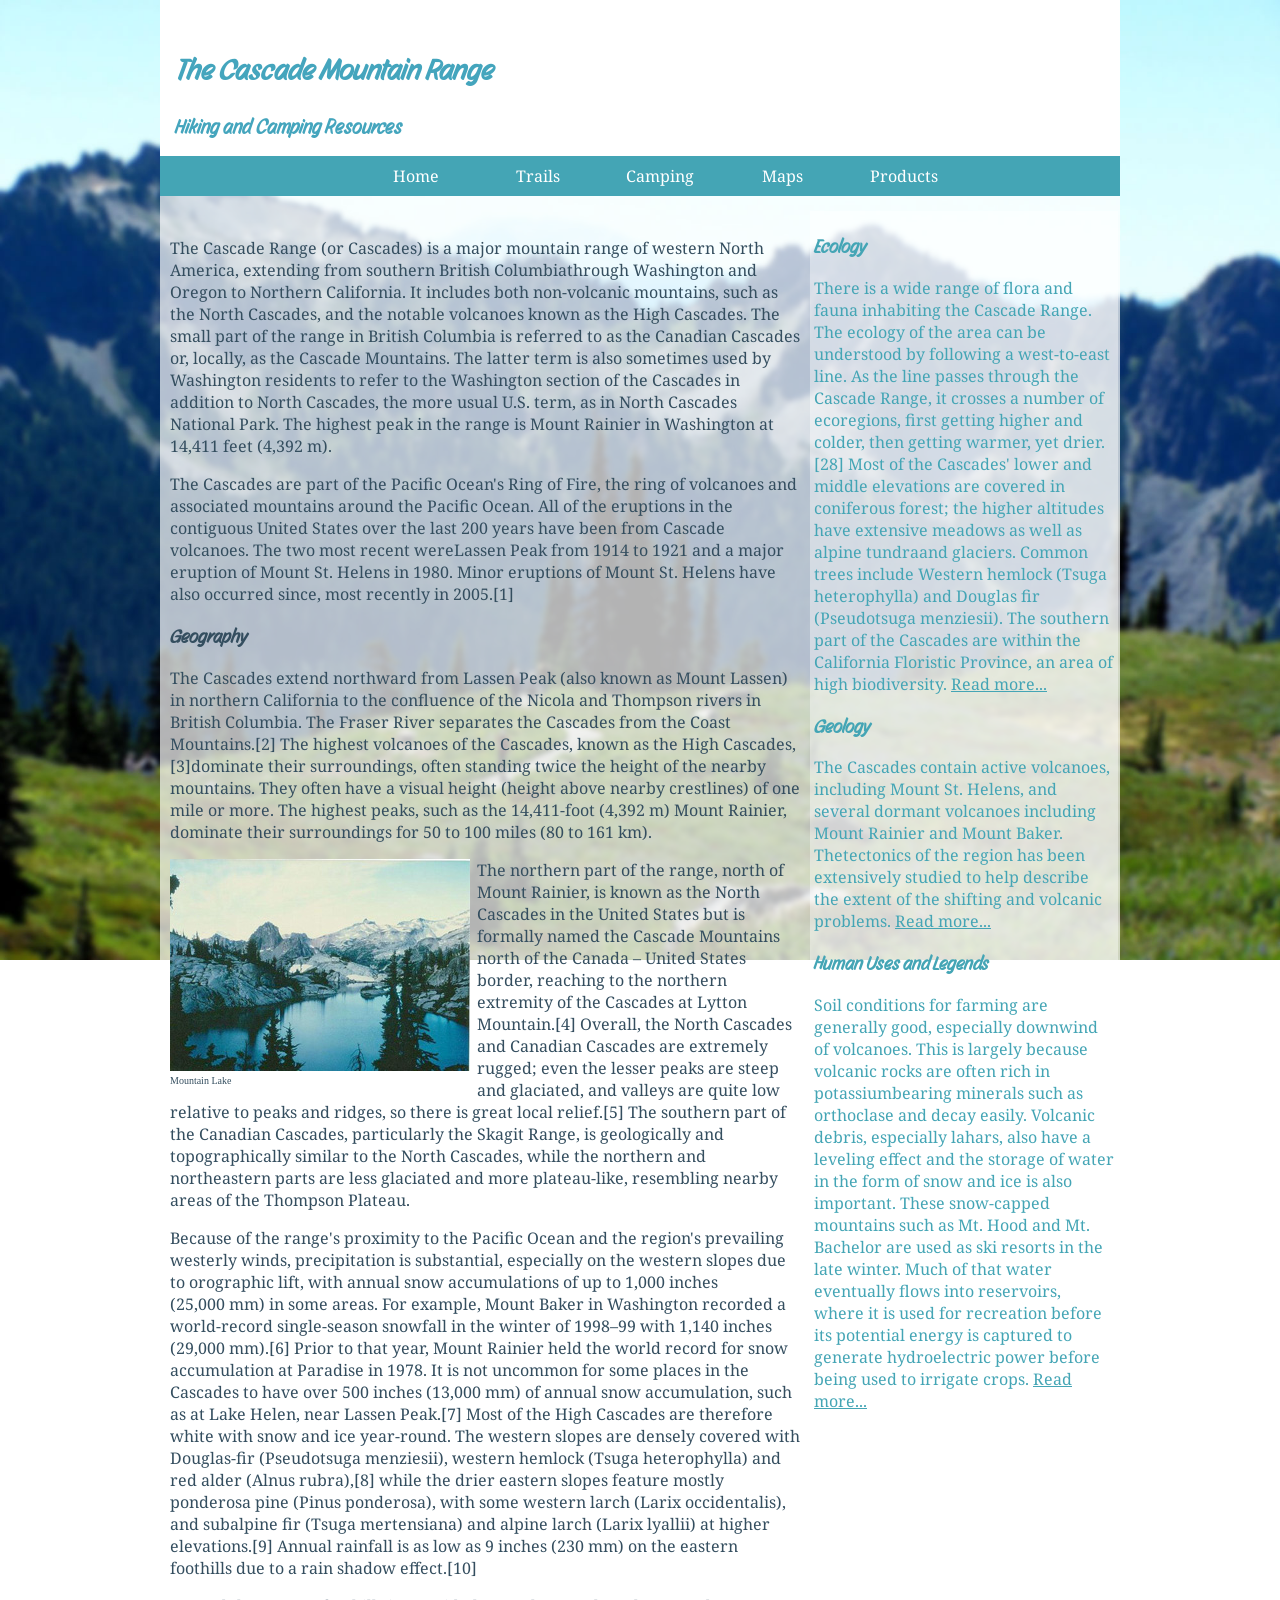
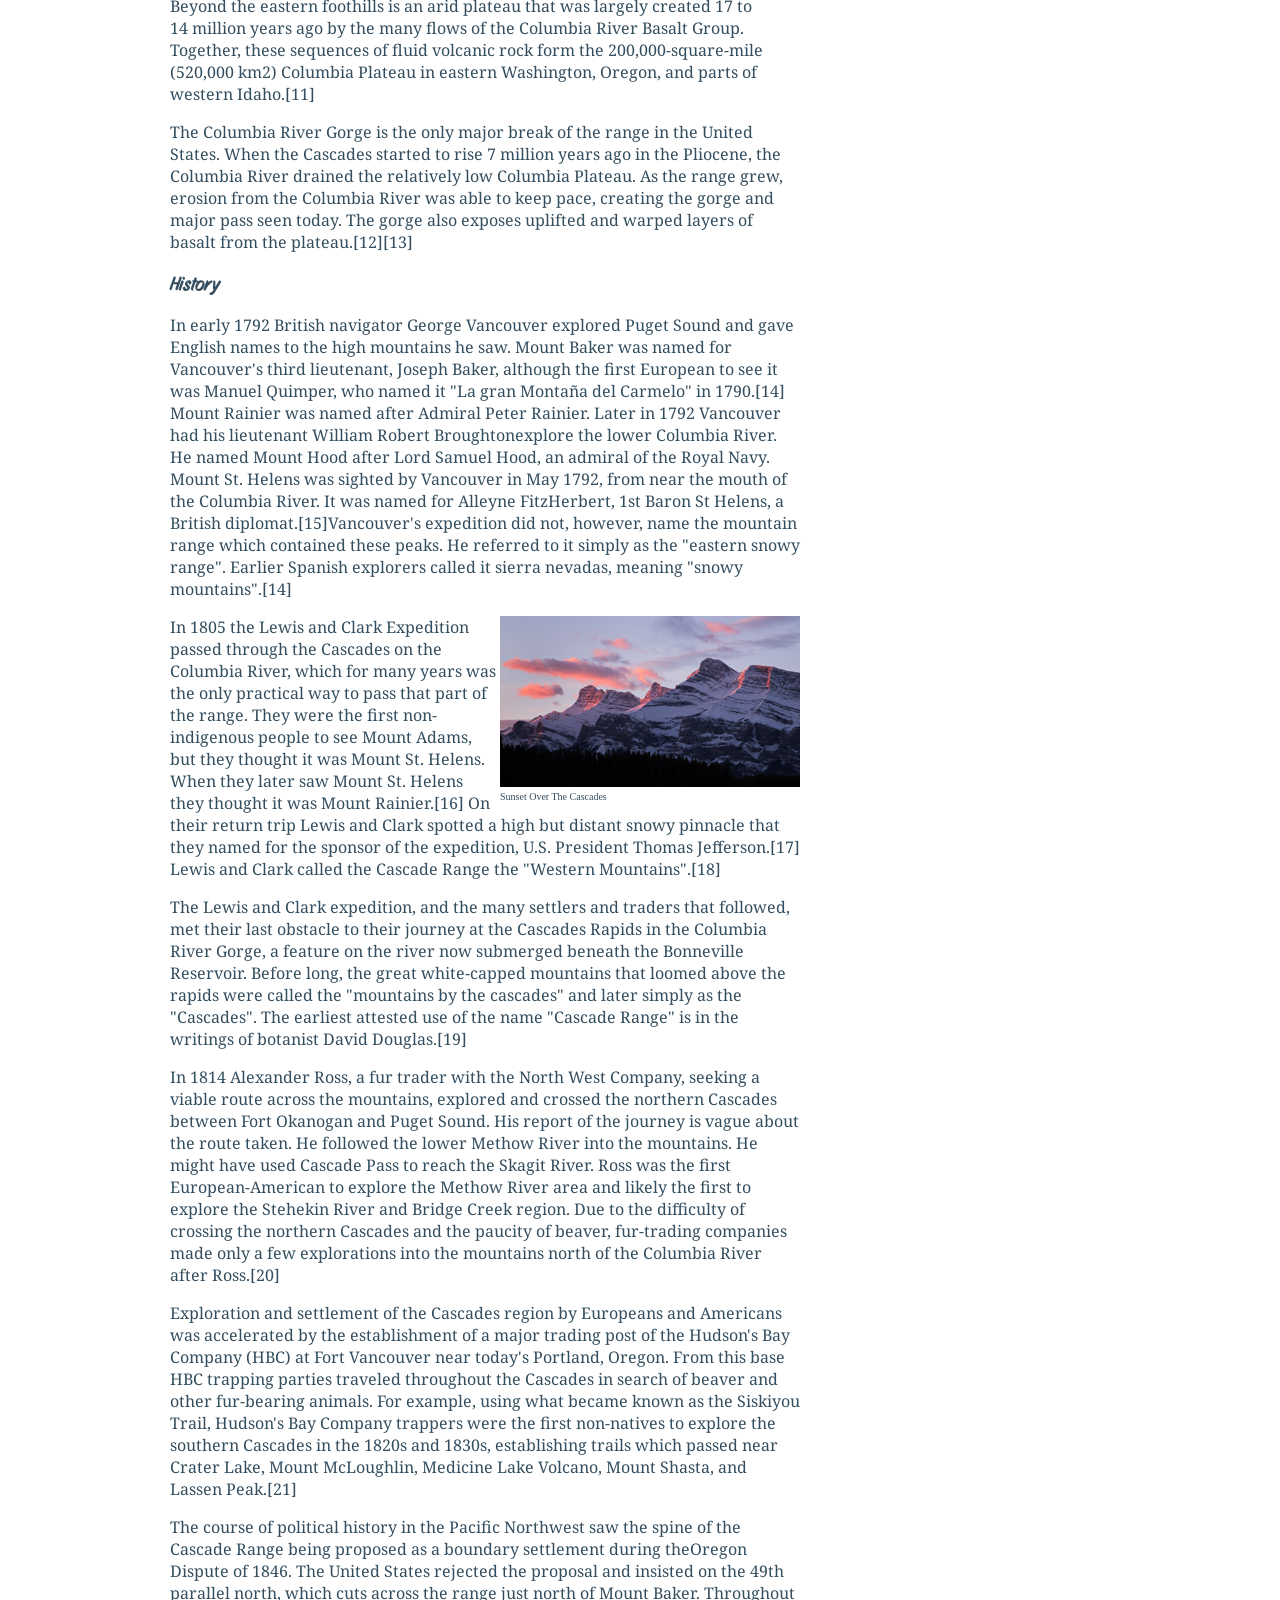
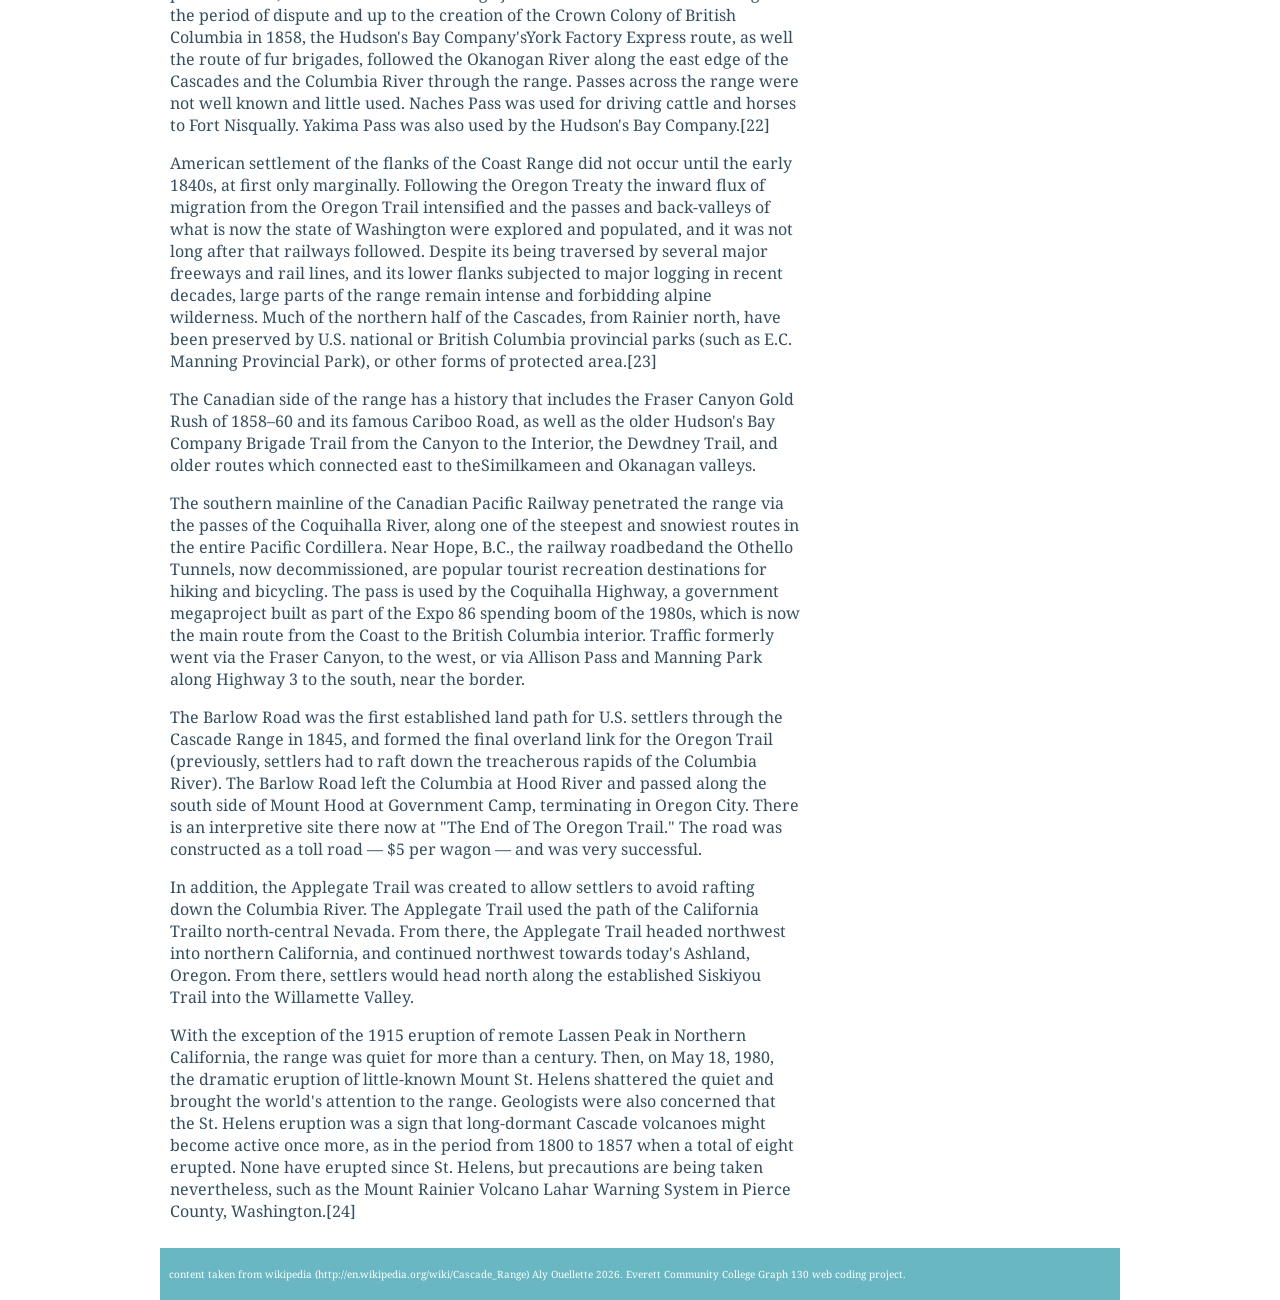
==== pages/cascades.html @ e99f2fd4 "Cascade Mountains" ====
<!DOCTYPE html>
<html lang="en">
<head>
    <meta charset="UTF-8">
    <meta name="viewport" content="width=device-width, initial-scale=1.0">
    <title>Cascade Mountains</title>
    <link href="../styles/cascades.css" rel="stylesheet" type="text/css">
    <link rel="preconnect" href="https://fonts.googleapis.com">
    <link rel="preconnect" href="https://fonts.gstatic.com" crossorigin>
    <link href="https://fonts.googleapis.com/css2?family=Noto+Serif:ital,wght@0,340;1,340&family=Story+Script&display=swap" rel="stylesheet">
</head>
<body>
    <article class="container">
        <header>
            <h1>The Cascade Mountain Range</h1>
            <h2>Hiking and Camping Resources</h2>
            <nav>
                <ul>
                    <li><a href="../index.html">Home</a></li>
                    <li><a href="#">Trails</a></li>
                    <li><a href="#">Camping</a></li>
                    <li><a href="#">Maps</a></li>
                    <li><a href="#">Products</a></li>
                </ul>
            </nav>
        </header>
        <section class="content">
            <p>The Cascade Range (or Cascades) is a major mountain range of western North America, extending from southern British Columbiathrough Washington and Oregon to Northern California. It includes both non-volcanic mountains, such as the North Cascades, and the notable volcanoes known as the High Cascades. The small part of the range in British Columbia is referred to as the Canadian Cascades or, locally, as the Cascade Mountains. The latter term is also sometimes used by Washington residents to refer to the Washington section of the Cascades in addition to North Cascades, the more usual U.S. term, as in North Cascades National Park. The highest peak in the range is Mount Rainier in Washington at 14,411 feet (4,392 m).</p>

            <p>The Cascades are part of the Pacific Ocean's Ring of Fire, the ring of volcanoes and associated mountains around the Pacific Ocean. All of the eruptions in the contiguous United States over the last 200 years have been from Cascade volcanoes. The two most recent wereLassen Peak from 1914 to 1921 and a major eruption of Mount St. Helens in 1980. Minor eruptions of Mount St. Helens have also occurred since, most recently in 2005.[1]</p>

            <h3>Geography</h3> 
            <p>The Cascades extend northward from Lassen Peak (also known as Mount Lassen) in northern California to the confluence of the Nicola and Thompson rivers in British Columbia. The Fraser River separates the Cascades from the Coast Mountains.[2] The highest volcanoes of the Cascades, known as the High Cascades,[3]dominate their surroundings, often standing twice the height of the nearby mountains. They often have a visual height (height above nearby crestlines) of one mile or more. The highest peaks, such as the 14,411-foot (4,392 m) Mount Rainier, dominate their surroundings for 50 to 100 miles (80 to 161 km).</p>
            <figure class="image-left">
                <img src="../images/page2.jpg" alt="mountain lake"/>
                <figcaption>Mountain Lake</figcaption>
            </figure>
            <p>The northern part of the range, north of Mount Rainier, is known as the North Cascades in the United States but is formally named the Cascade Mountains north of the Canada – United States border, reaching to the northern extremity of the Cascades at Lytton Mountain.[4] Overall, the North Cascades and Canadian Cascades are extremely rugged; even the lesser peaks are steep and glaciated, and valleys are quite low relative to peaks and ridges, so there is great local relief.[5] The southern part of the Canadian Cascades, particularly the Skagit Range, is geologically and topographically similar to the North Cascades, while the northern and northeastern parts are less glaciated and more plateau-like, resembling nearby areas of the Thompson Plateau.<p>

            <p>Because of the range's proximity to the Pacific Ocean and the region's prevailing westerly winds, precipitation is substantial, especially on the western slopes due to orographic lift, with annual snow accumulations of up to 1,000 inches (25,000 mm) in some areas. For example, Mount Baker in Washington recorded a world-record single-season snowfall in the winter of 1998–99 with 1,140 inches (29,000 mm).[6] Prior to that year, Mount Rainier held the world record for snow accumulation at Paradise in 1978. It is not uncommon for some places in the Cascades to have over 500 inches (13,000 mm) of annual snow accumulation, such as at Lake Helen, near Lassen Peak.[7] Most of the High Cascades are therefore white with snow and ice year-round. The western slopes are densely covered with Douglas-fir (Pseudotsuga menziesii), western hemlock (Tsuga heterophylla) and red alder (Alnus rubra),[8] while the drier eastern slopes feature mostly ponderosa pine (Pinus ponderosa), with some western larch (Larix occidentalis), and subalpine fir (Tsuga mertensiana) and alpine larch (Larix lyallii) at higher elevations.[9] Annual rainfall is as low as 9 inches (230 mm) on the eastern foothills due to a rain shadow effect.[10]</p>
            
            <p>Beyond the eastern foothills is an arid plateau that was largely created 17 to 14 million years ago by the many flows of the Columbia River Basalt Group. Together, these sequences of fluid volcanic rock form the 200,000-square-mile (520,000 km2) Columbia Plateau in eastern Washington, Oregon, and parts of western Idaho.[11]</p>

            <p>The Columbia River Gorge is the only major break of the range in the United States. When the Cascades started to rise 7 million years ago in the Pliocene, the Columbia River drained the relatively low Columbia Plateau. As the range grew, erosion from the Columbia River was able to keep pace, creating the gorge and major pass seen today. The gorge also exposes uplifted and warped layers of basalt from the plateau.[12][13]</p>

            <h3>History</h3>
            <p>In early 1792 British navigator George Vancouver explored Puget Sound and gave English names to the high mountains he saw. Mount Baker was named for Vancouver's third lieutenant, Joseph Baker, although the first European to see it was Manuel Quimper, who named it "La gran Montaña del Carmelo" in 1790.[14] Mount Rainier was named after Admiral Peter Rainier. Later in 1792 Vancouver had his lieutenant William Robert Broughtonexplore the lower Columbia River. He named Mount Hood after Lord Samuel Hood, an admiral of the Royal Navy. Mount St. Helens was sighted by Vancouver in May 1792, from near the mouth of the Columbia River. It was named for Alleyne FitzHerbert, 1st Baron St Helens, a British diplomat.[15]Vancouver's expedition did not, however, name the mountain range which contained these peaks. He referred to it simply as the "eastern snowy range". Earlier Spanish explorers called it sierra nevadas, meaning "snowy mountains".[14]</p>
            <figure class="image-right">
                <img src="../images/page3.jpg" alt="Sunset over The Cascades">
                <figcaption>Sunset Over The Cascades</figcaption>
            </figure>
            <p>In 1805 the Lewis and Clark Expedition passed through the Cascades on the Columbia River, which for many years was the only practical way to pass that part of the range. They were the first non-indigenous people to see Mount Adams, but they thought it was Mount St. Helens. When they later saw Mount St. Helens they thought it was Mount Rainier.[16] On their return trip Lewis and Clark spotted a high but distant snowy pinnacle that they named for the sponsor of the expedition, U.S. President Thomas Jefferson.[17] Lewis and Clark called the Cascade Range the "Western Mountains".[18]</p>

            <p>The Lewis and Clark expedition, and the many settlers and traders that followed, met their last obstacle to their journey at the Cascades Rapids in the Columbia River Gorge, a feature on the river now submerged beneath the Bonneville Reservoir. Before long, the great white-capped mountains that loomed above the rapids were called the "mountains by the cascades" and later simply as the "Cascades". The earliest attested use of the name "Cascade Range" is in the writings of botanist David Douglas.[19]</p>

            <p>In 1814 Alexander Ross, a fur trader with the North West Company, seeking a viable route across the mountains, explored and crossed the northern Cascades between Fort Okanogan and Puget Sound. His report of the journey is vague about the route taken. He followed the lower Methow River into the mountains. He might have used Cascade Pass to reach the Skagit River. Ross was the first European-American to explore the Methow River area and likely the first to explore the Stehekin River and Bridge Creek region. Due to the difficulty of crossing the northern Cascades and the paucity of beaver, fur-trading companies made only a few explorations into the mountains north of the Columbia River after Ross.[20]</p>

            <p>Exploration and settlement of the Cascades region by Europeans and Americans was accelerated by the establishment of a major trading post of the Hudson's Bay Company (HBC) at Fort Vancouver near today's Portland, Oregon. From this base HBC trapping parties traveled throughout the Cascades in search of beaver and other fur-bearing animals. For example, using what became known as the Siskiyou Trail, Hudson's Bay Company trappers were the first non-natives to explore the southern Cascades in the 1820s and 1830s, establishing trails which passed near Crater Lake, Mount McLoughlin, Medicine Lake Volcano, Mount Shasta, and Lassen Peak.[21]</p>

            <p>The course of political history in the Pacific Northwest saw the spine of the Cascade Range being proposed as a boundary settlement during theOregon Dispute of 1846. The United States rejected the proposal and insisted on the 49th parallel north, which cuts across the range just north of Mount Baker. Throughout the period of dispute and up to the creation of the Crown Colony of British Columbia in 1858, the Hudson's Bay Company'sYork Factory Express route, as well the route of fur brigades, followed the Okanogan River along the east edge of the Cascades and the Columbia River through the range. Passes across the range were not well known and little used. Naches Pass was used for driving cattle and horses to Fort Nisqually. Yakima Pass was also used by the Hudson's Bay Company.[22]</p>

            <p>American settlement of the flanks of the Coast Range did not occur until the early 1840s, at first only marginally. Following the Oregon Treaty the inward flux of migration from the Oregon Trail intensified and the passes and back-valleys of what is now the state of Washington were explored and populated, and it was not long after that railways followed. Despite its being traversed by several major freeways and rail lines, and its lower flanks subjected to major logging in recent decades, large parts of the range remain intense and forbidding alpine wilderness. Much of the northern half of the Cascades, from Rainier north, have been preserved by U.S. national or British Columbia provincial parks (such as E.C. Manning Provincial Park), or other forms of protected area.[23]</p>

            <p>The Canadian side of the range has a history that includes the Fraser Canyon Gold Rush of 1858–60 and its famous Cariboo Road, as well as the older Hudson's Bay Company Brigade Trail from the Canyon to the Interior, the Dewdney Trail, and older routes which connected east to theSimilkameen and Okanagan valleys.</p>

            <p>The southern mainline of the Canadian Pacific Railway penetrated the range via the passes of the Coquihalla River, along one of the steepest and snowiest routes in the entire Pacific Cordillera. Near Hope, B.C., the railway roadbedand the Othello Tunnels, now decommissioned, are popular tourist recreation destinations for hiking and bicycling. The pass is used by the Coquihalla Highway, a government megaproject built as part of the Expo 86 spending boom of the 1980s, which is now the main route from the Coast to the British Columbia interior. Traffic formerly went via the Fraser Canyon, to the west, or via Allison Pass and Manning Park along Highway 3 to the south, near the border.</p>
            
            <p>The Barlow Road was the first established land path for U.S. settlers through the Cascade Range in 1845, and formed the final overland link for the Oregon Trail (previously, settlers had to raft down the treacherous rapids of the Columbia River). The Barlow Road left the Columbia at Hood River and passed along the south side of Mount Hood at Government Camp, terminating in Oregon City. There is an interpretive site there now at "The End of The Oregon Trail." The road was constructed as a toll road — $5 per wagon — and was very successful.</p>

            <p>In addition, the Applegate Trail was created to allow settlers to avoid rafting down the Columbia River. The Applegate Trail used the path of the California Trailto north-central Nevada. From there, the Applegate Trail headed northwest into northern California, and continued northwest towards today's Ashland, Oregon. From there, settlers would head north along the established Siskiyou Trail into the Willamette Valley.</p>

            <p>With the exception of the 1915 eruption of remote Lassen Peak in Northern California, the range was quiet for more than a century. Then, on May 18, 1980, the dramatic eruption of little-known Mount St. Helens shattered the quiet and brought the world's attention to the range. Geologists were also concerned that the St. Helens eruption was a sign that long-dormant Cascade volcanoes might become active once more, as in the period from 1800 to 1857 when a total of eight erupted. None have erupted since St. Helens, but precautions are being taken nevertheless, such as the Mount Rainier Volcano Lahar Warning System in Pierce County, Washington.[24]</p>
        </section><!--closes content-->
        <aside class="sidebar">
            <h3>Ecology</h3>
            <p>There is a wide range of flora and fauna inhabiting the Cascade Range. The ecology of the area can be understood by following a west-to-east line. As the line passes through the Cascade Range, it crosses a number of ecoregions, first getting higher and colder, then getting warmer, yet drier.[28] Most of the Cascades' lower and middle elevations are covered in coniferous forest; the higher altitudes have extensive meadows as well as alpine tundraand glaciers. Common trees include Western hemlock (Tsuga heterophylla) and Douglas fir (Pseudotsuga menziesii). The southern part of the Cascades are within the California Floristic Province, an area of high biodiversity. <a href="#">Read more...</a></p>

            <h3>Geology</h3>
            <p>The Cascades contain active volcanoes, including Mount St. Helens, and several dormant volcanoes including Mount Rainier and Mount Baker. Thetectonics of the region has been extensively studied to help describe the extent of the shifting and volcanic problems. <a href=#>Read more...</a></p>

            <h3>Human Uses and Legends</h3>
            <p>Soil conditions for farming are generally good, especially downwind of volcanoes. This is largely because volcanic rocks are often rich in potassiumbearing minerals such as orthoclase and decay easily. Volcanic debris, especially lahars, also have a leveling effect and the storage of water in the form of snow and ice is also important. These snow-capped mountains such as Mt. Hood and Mt. Bachelor are used as ski resorts in the late winter. Much of that water eventually flows into reservoirs, where it is used for recreation before its potential energy is captured to generate hydroelectric power before being used to irrigate crops. <a href="#">Read more...</a></p>
        </aside><!--closes sidebar-->
        <footer>
            <p>content taken from wikipedia (http://en.wikipedia.org/wiki/Cascade_Range)
            Aly Ouellette 2026. Everett Community College Graph 130 web coding project.</p>
        </footer>
    </article> <!--closes container-->
</body>
</html>
---- styles/cascades.css ----
body {
    background-image: url(../images/cascade_mountains-bg.jpg);
    background-repeat: no-repeat;
    background-attachment: fixed;
    background-size: cover;
    margin: 0px;
    padding: 0px;
    color: #344e5f;
}

header, section, aside, article, footer, figure {
    display: block;
}

header {
    background-color: white;
    color: #44a5bd;
    padding-top: 25px;
}

header h1 {
    margin-left: 15px;
    font-size: 30px;
}

header h2 {
    margin-left: 15px;
    font-size: 20px;
}

nav ul {
    text-align: center;
    background-color: #44a5b5;
    margin-bottom: 15px;
}

nav li {
    display: inline-block;
}

nav a {
    padding: 9px;
    display: block;
    width: 100px;
    text-decoration: none;
    background-color: #44a5b5;
    color: white;
}

nav a:hover {
    background-color: #344ef5;
}

footer {
    color: white;
    padding: 9px;
    background-color: rgba(68,165,181,0.8);
    clear: both;
}

footer p {
    font-size: 10px;
}

.container {
    width: 960px;
    background-color: rgba(255,255,255,0.7);
    margin: auto;
}

.content {
    padding: 10px;
    width: 630px;
    float: left;
}

.sidebar {
    float: left;
    width: 300px;
    background-color: rgba(255,255,255,0.4);
    color: #44a5b5;
    padding: 4px;
}

.sidebar a {
    color:#44a5b5;

}

figure {
    margin: 0px;
}

figcaption {
    font-size: 10px;
}

.image-right {
    float: right;
}

.image-left {
    float: left;
    margin-right: 7px;
}

h1,h2,h3 {
    font-family: "Story Script", sans-serif;
}

p,li {
    font-family: "Noto Serif", serif;
}
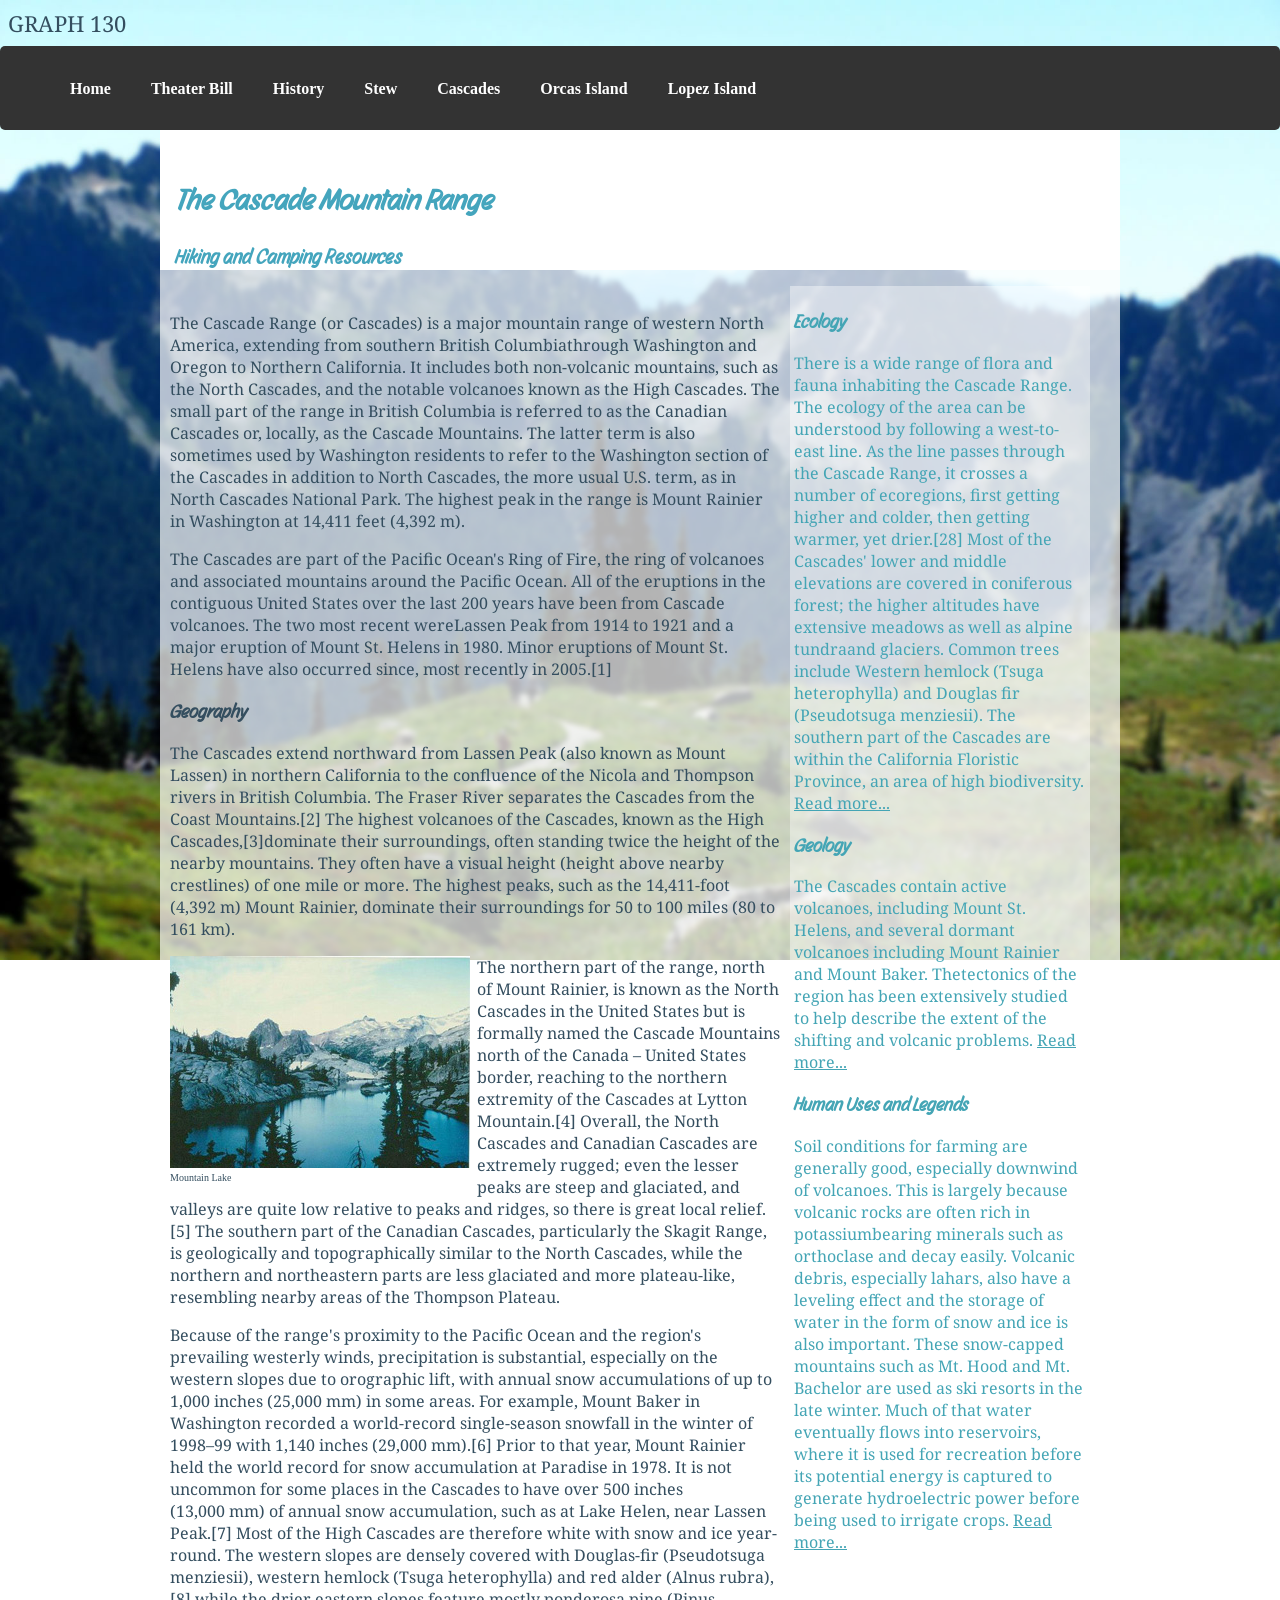
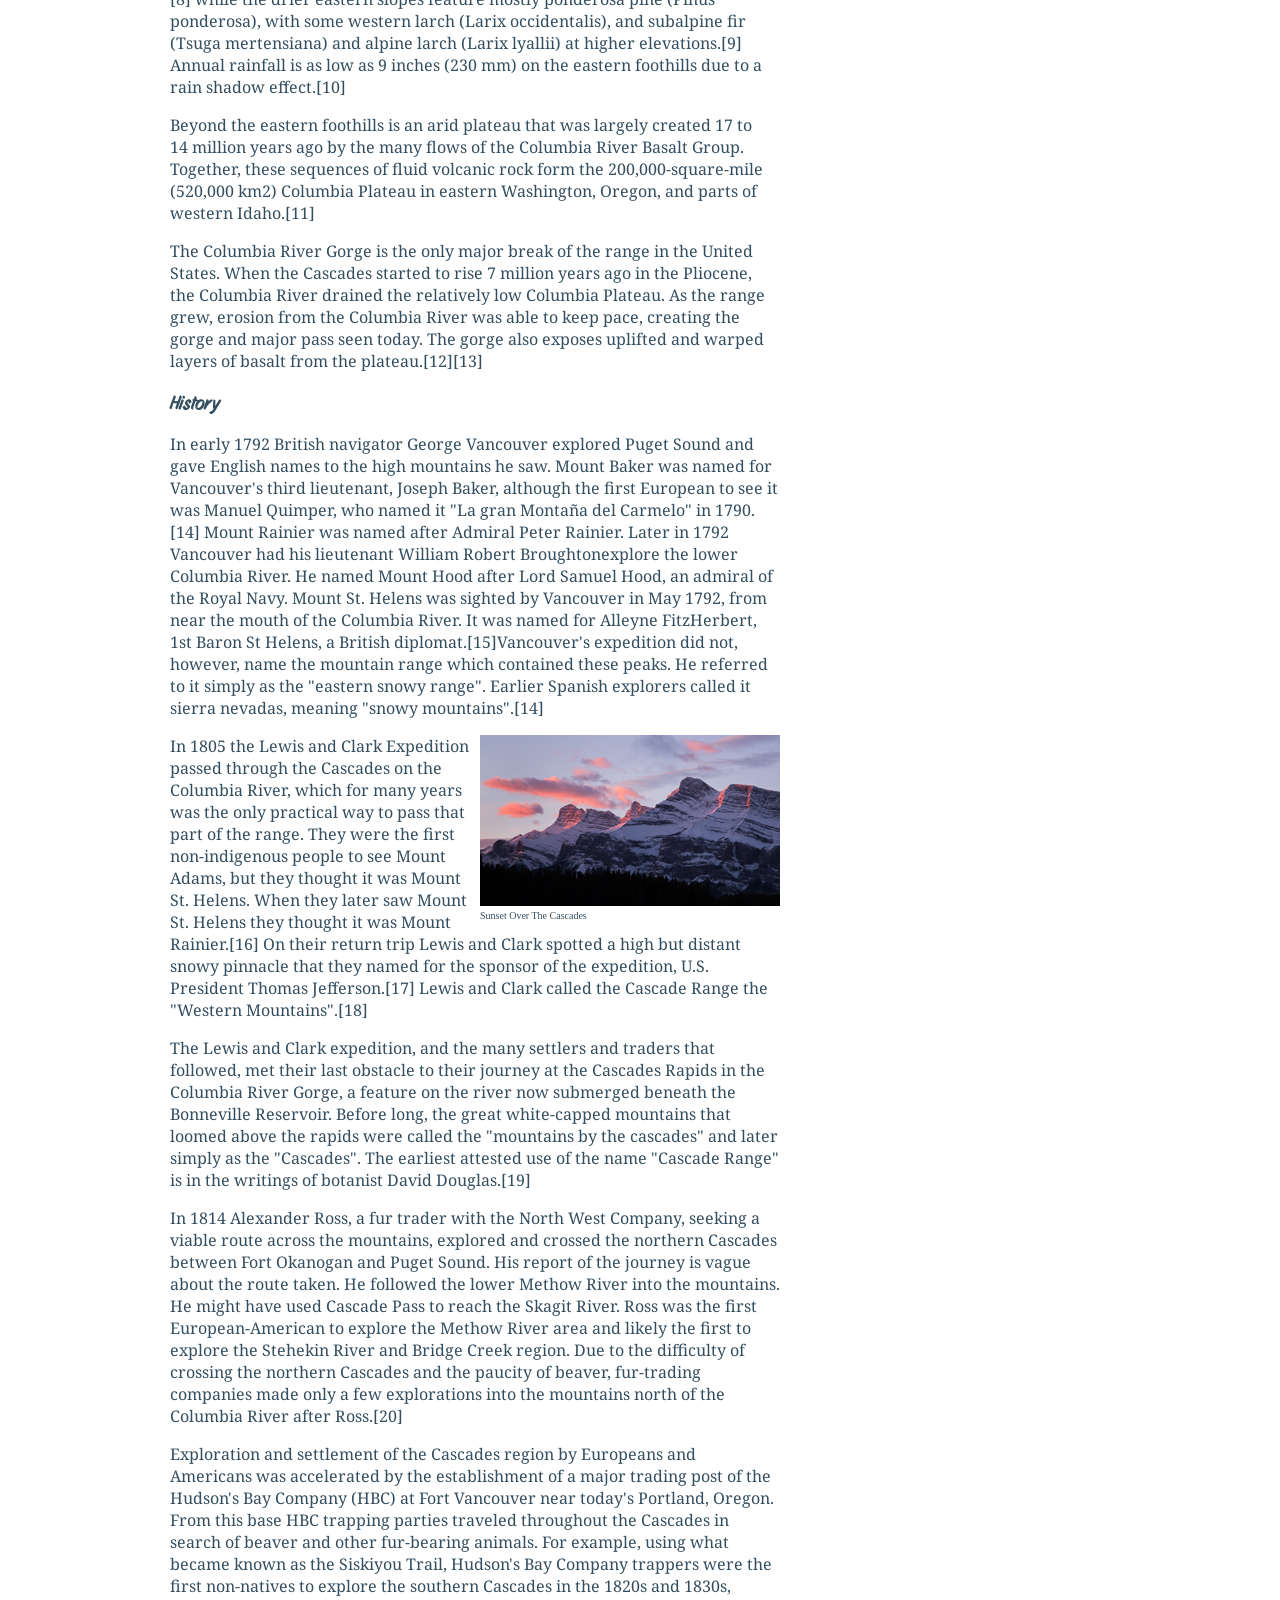
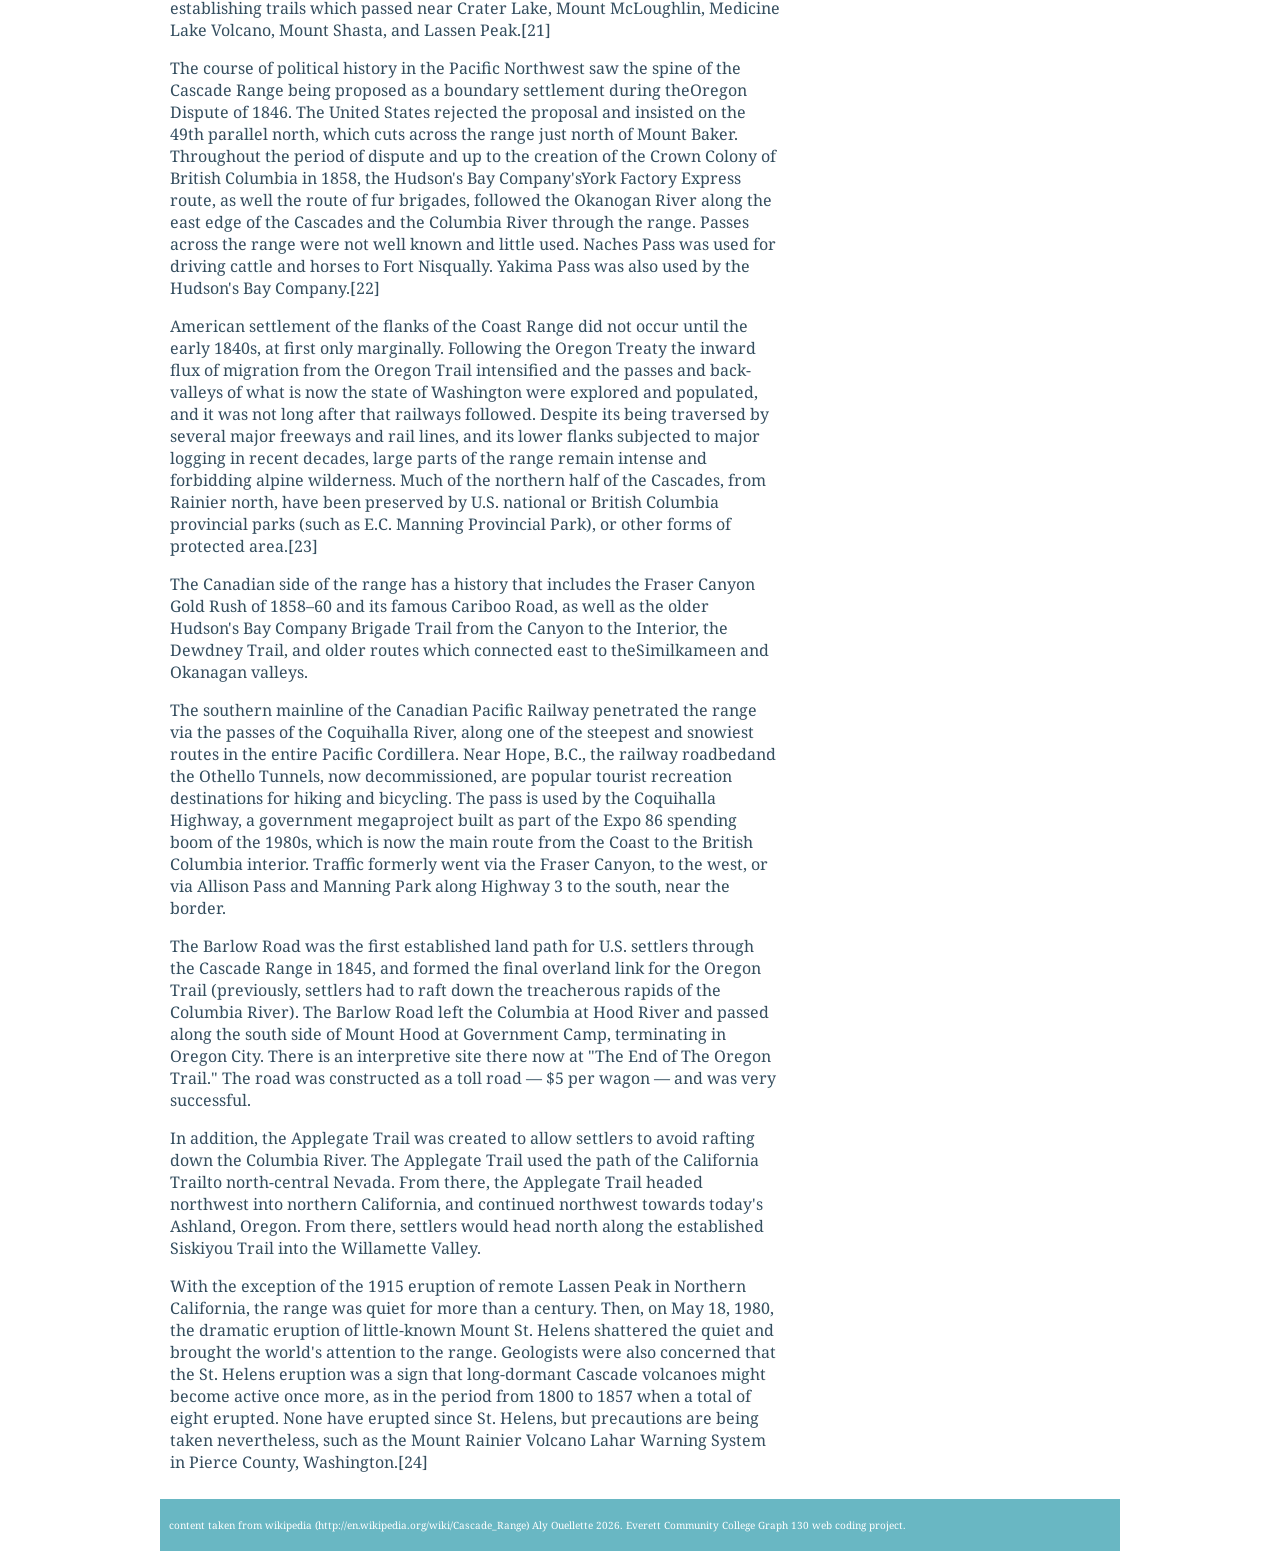
==== commit 56efafe0: "created items project" ====
--- a/pages/cascades.html
+++ b/pages/cascades.html
@@ -10,19 +10,18 @@
     <link href="https://fonts.googleapis.com/css2?family=Noto+Serif:ital,wght@0,340;1,340&family=Story+Script&display=swap" rel="stylesheet">
 </head>
 <body>
+    <div id="nav-placeholder"></div>
+    <script>
+        fetch('../pages/nav.html')
+        .then(response => response.text())
+        .then(data => {
+        document.getElementById('nav-placeholder').innerHTML = data;
+        });
+    </script>
     <article class="container">
         <header>
             <h1>The Cascade Mountain Range</h1>
             <h2>Hiking and Camping Resources</h2>
-            <nav>
-                <ul>
-                    <li><a href="../index.html">Home</a></li>
-                    <li><a href="#">Trails</a></li>
-                    <li><a href="#">Camping</a></li>
-                    <li><a href="#">Maps</a></li>
-                    <li><a href="#">Products</a></li>
-                </ul>
-            </nav>
         </header>
         <section class="content">
             <p>The Cascade Range (or Cascades) is a major mountain range of western North America, extending from southern British Columbiathrough Washington and Oregon to Northern California. It includes both non-volcanic mountains, such as the North Cascades, and the notable volcanoes known as the High Cascades. The small part of the range in British Columbia is referred to as the Canadian Cascades or, locally, as the Cascade Mountains. The latter term is also sometimes used by Washington residents to refer to the Washington section of the Cascades in addition to North Cascades, the more usual U.S. term, as in North Cascades National Park. The highest peak in the range is Mount Rainier in Washington at 14,411 feet (4,392 m).</p>
--- a/styles/cascades.css
+++ b/styles/cascades.css
@@ -26,29 +26,6 @@
 header h2 {
     margin-left: 15px;
     font-size: 20px;
-}
-
-nav ul {
-    text-align: center;
-    background-color: #44a5b5;
-    margin-bottom: 15px;
-}
-
-nav li {
-    display: inline-block;
-}
-
-nav a {
-    padding: 9px;
-    display: block;
-    width: 100px;
-    text-decoration: none;
-    background-color: #44a5b5;
-    color: white;
-}
-
-nav a:hover {
-    background-color: #344ef5;
 }
 
 footer {
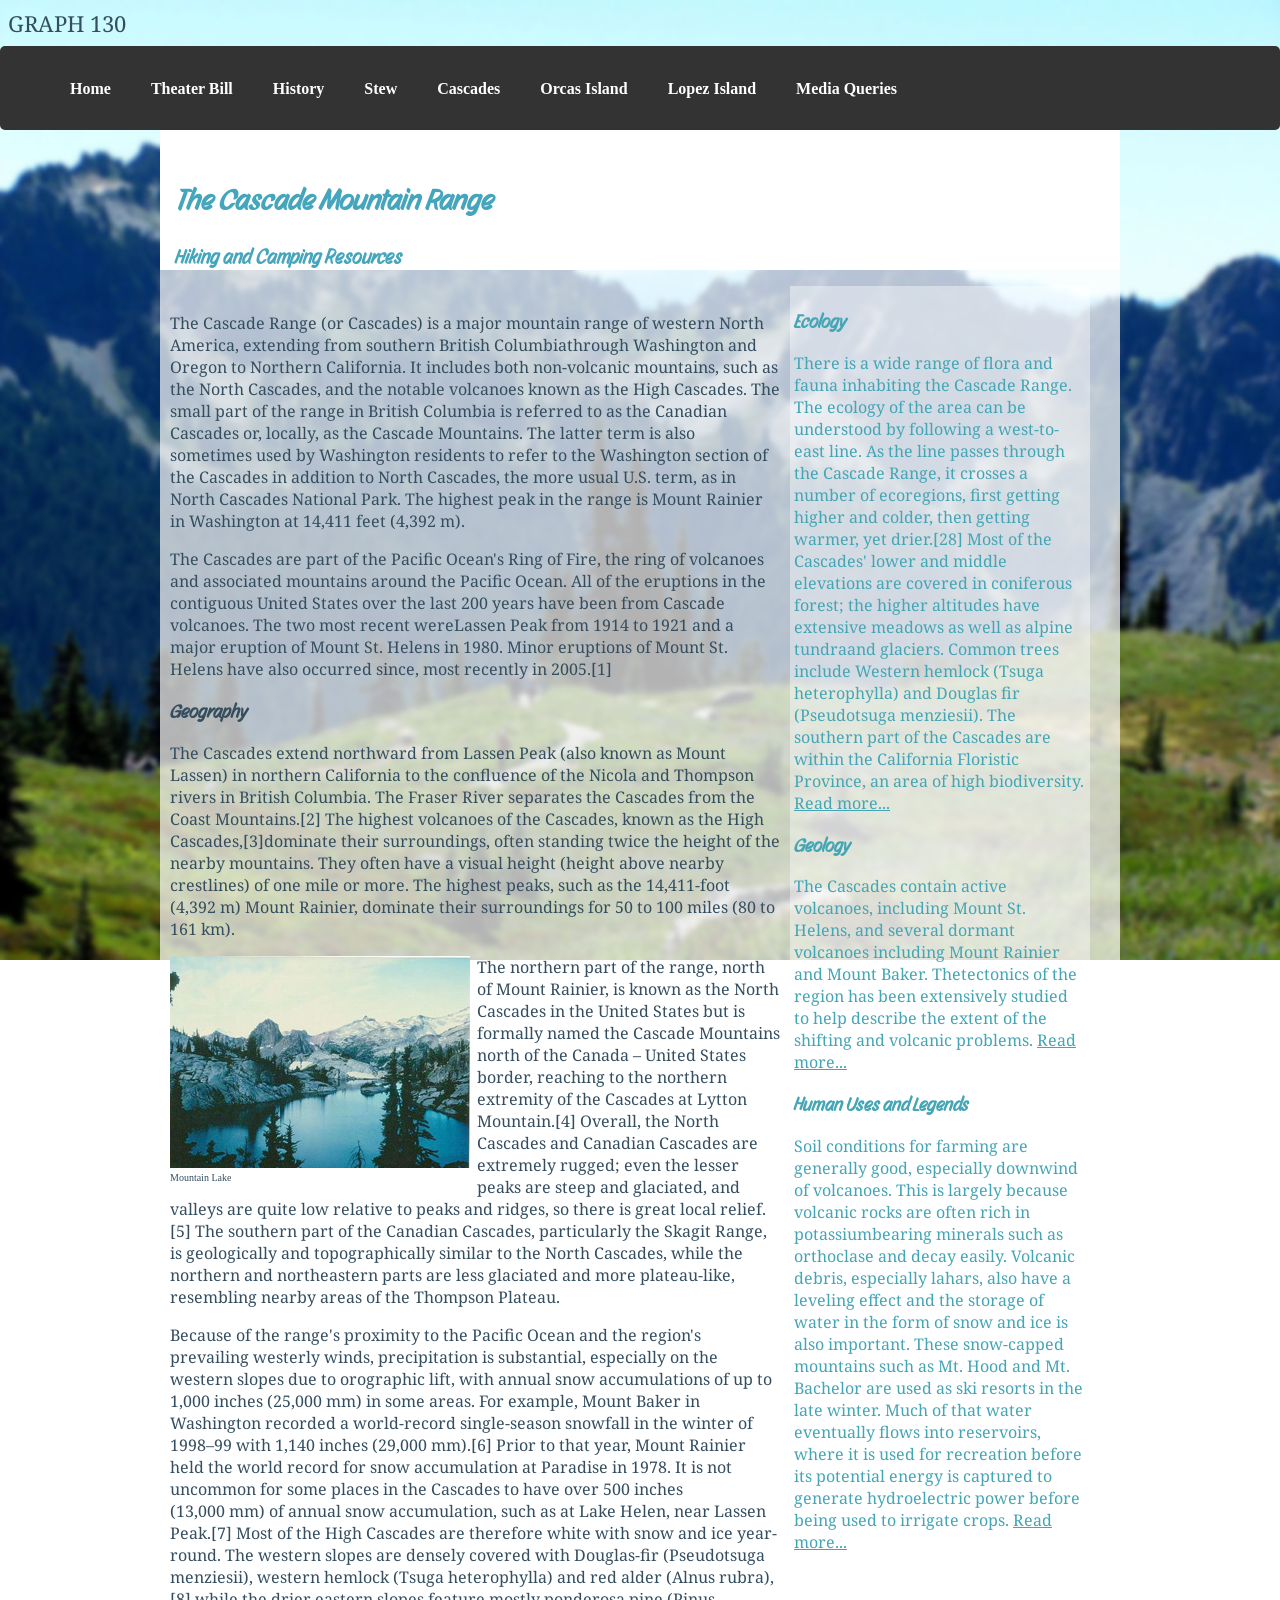
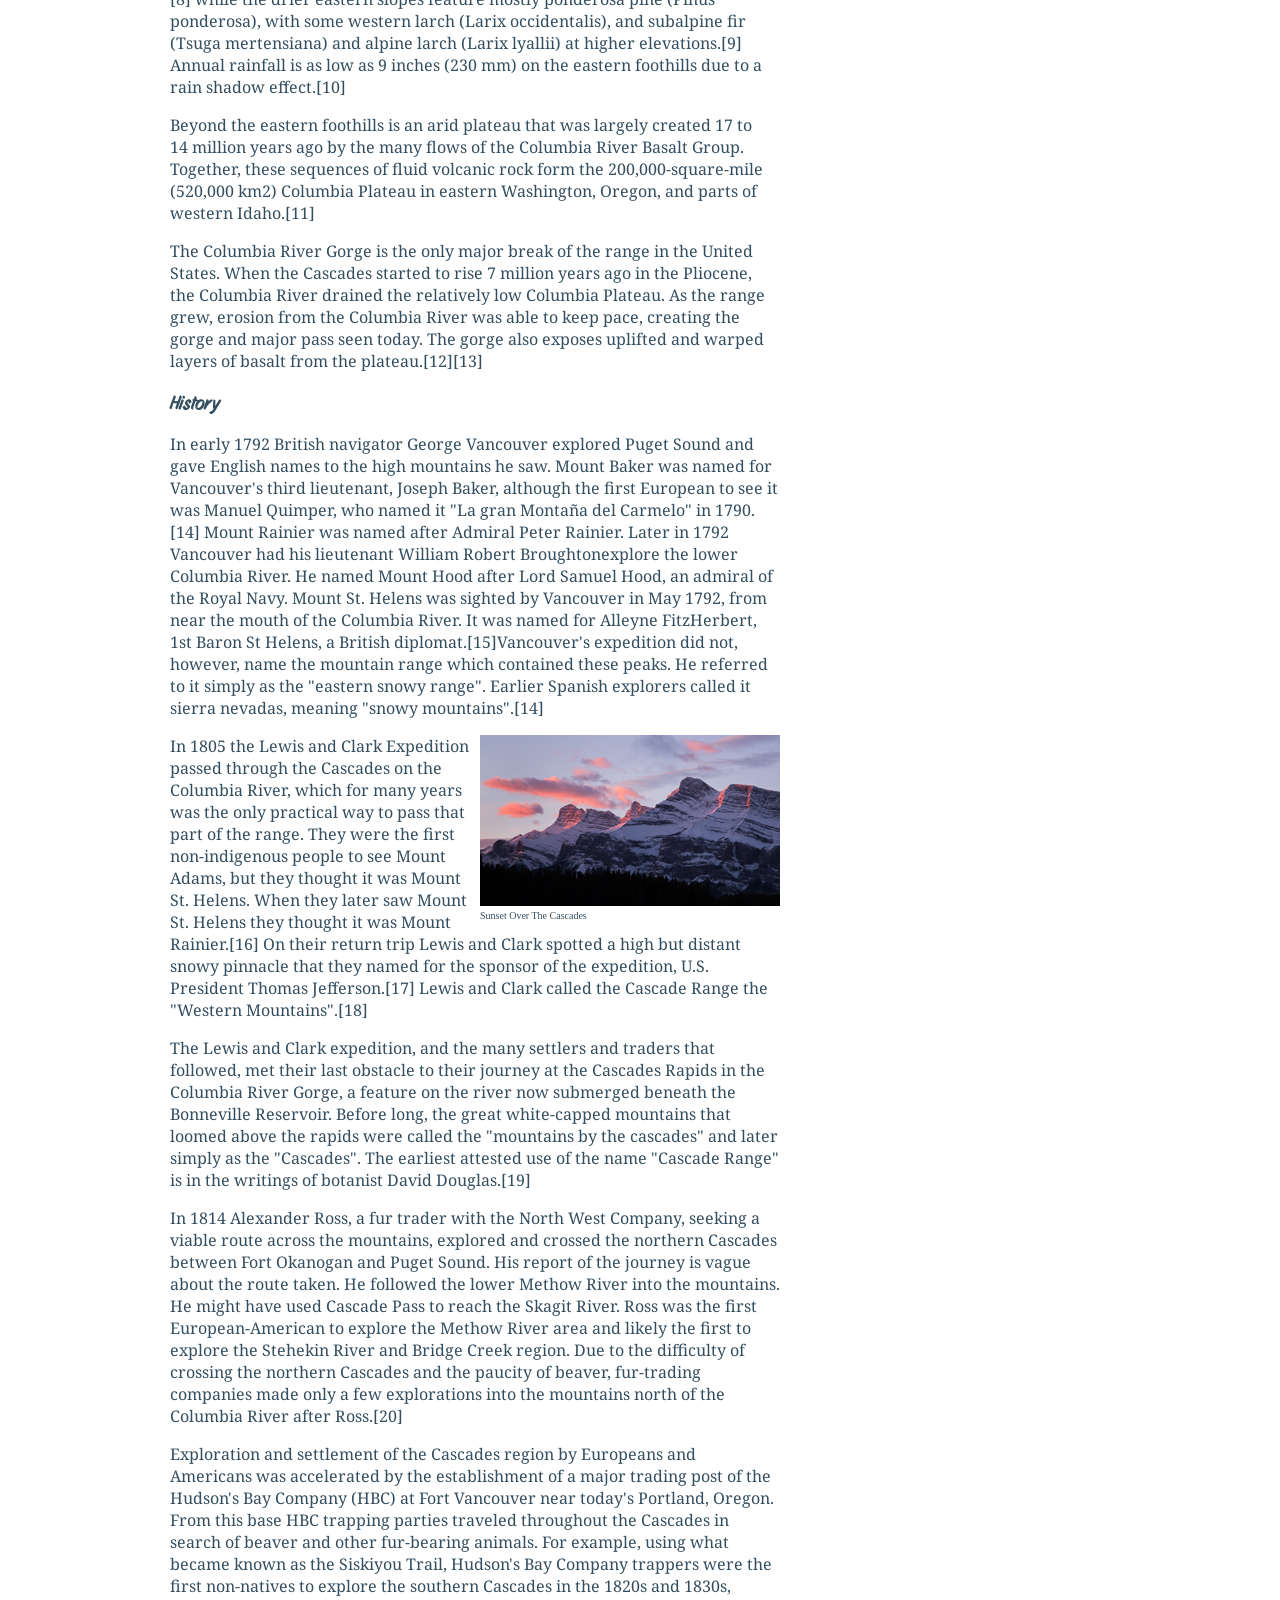
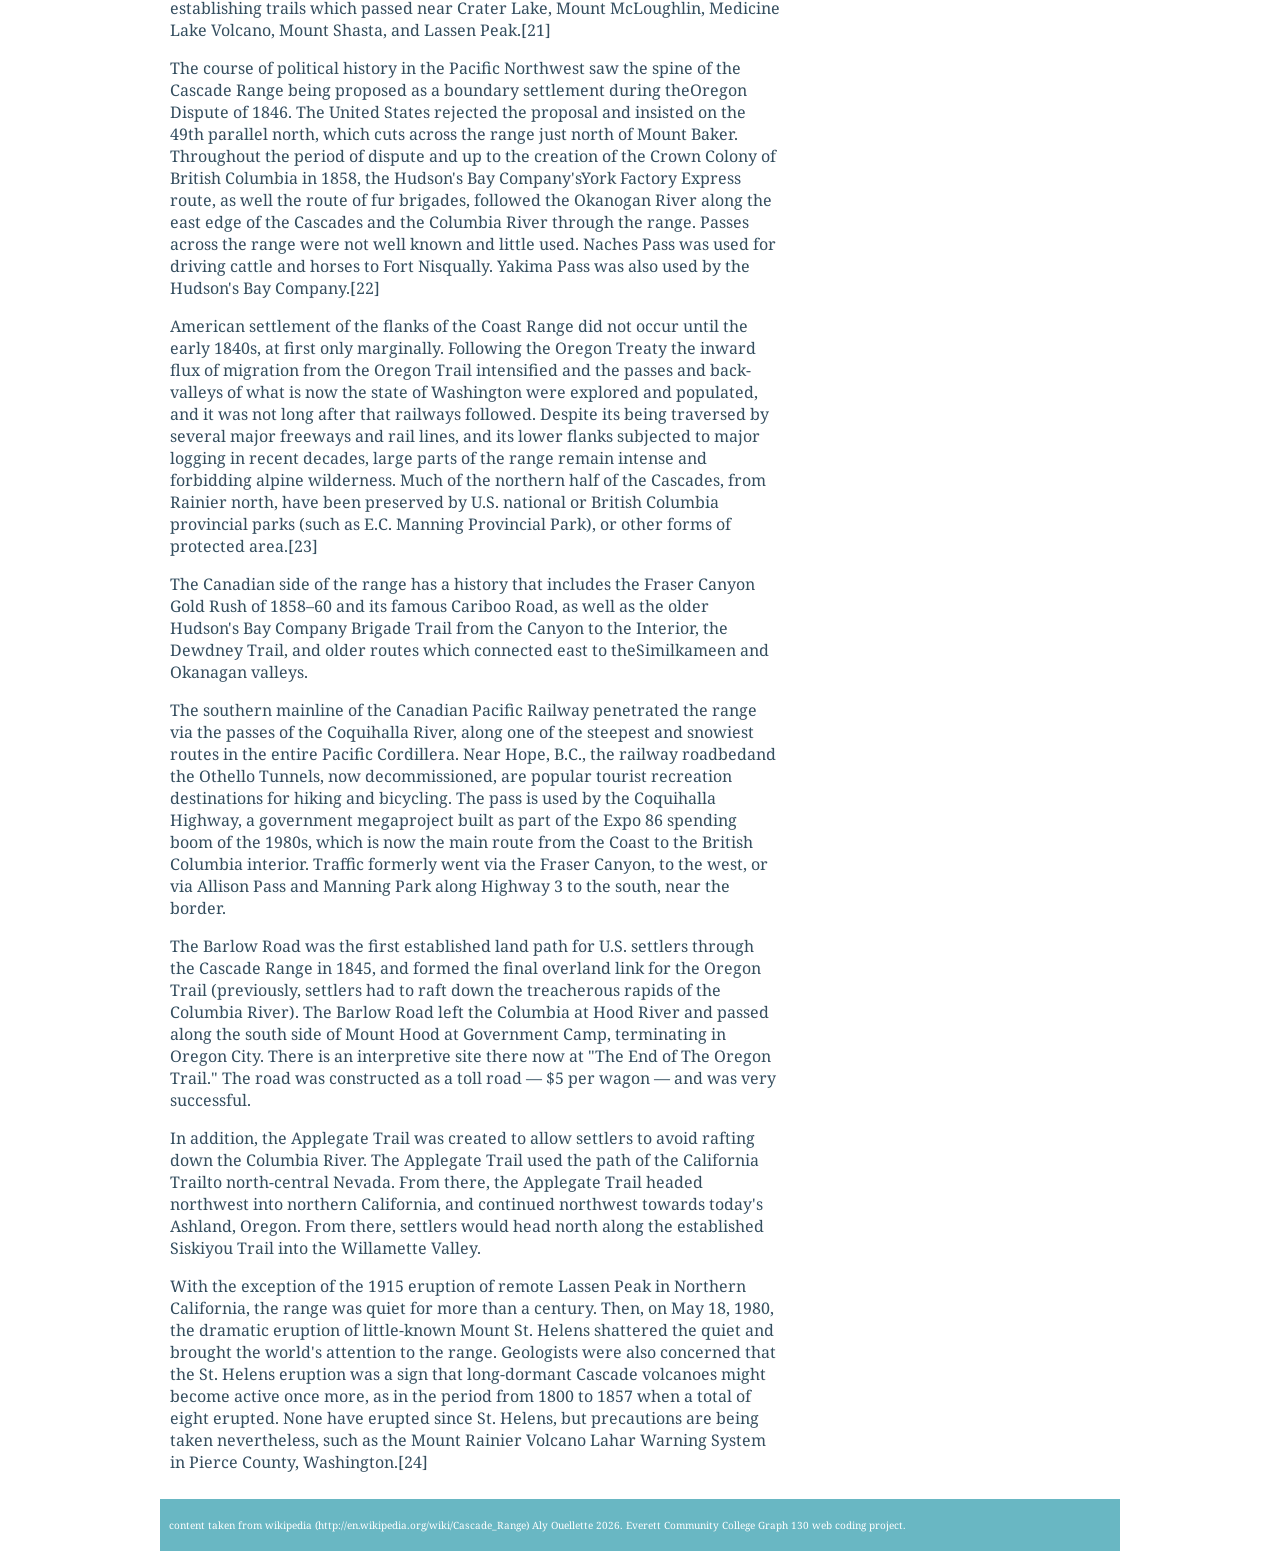
==== commit ae1aaf67: "troubleshooting" ====
--- a/pages/cascades.html
+++ b/pages/cascades.html
@@ -12,7 +12,7 @@
 <body>
     <div id="nav-placeholder"></div>
     <script>
-        fetch('../pages/nav.html')
+        fetch('nav.html')
         .then(response => response.text())
         .then(data => {
         document.getElementById('nav-placeholder').innerHTML = data;
